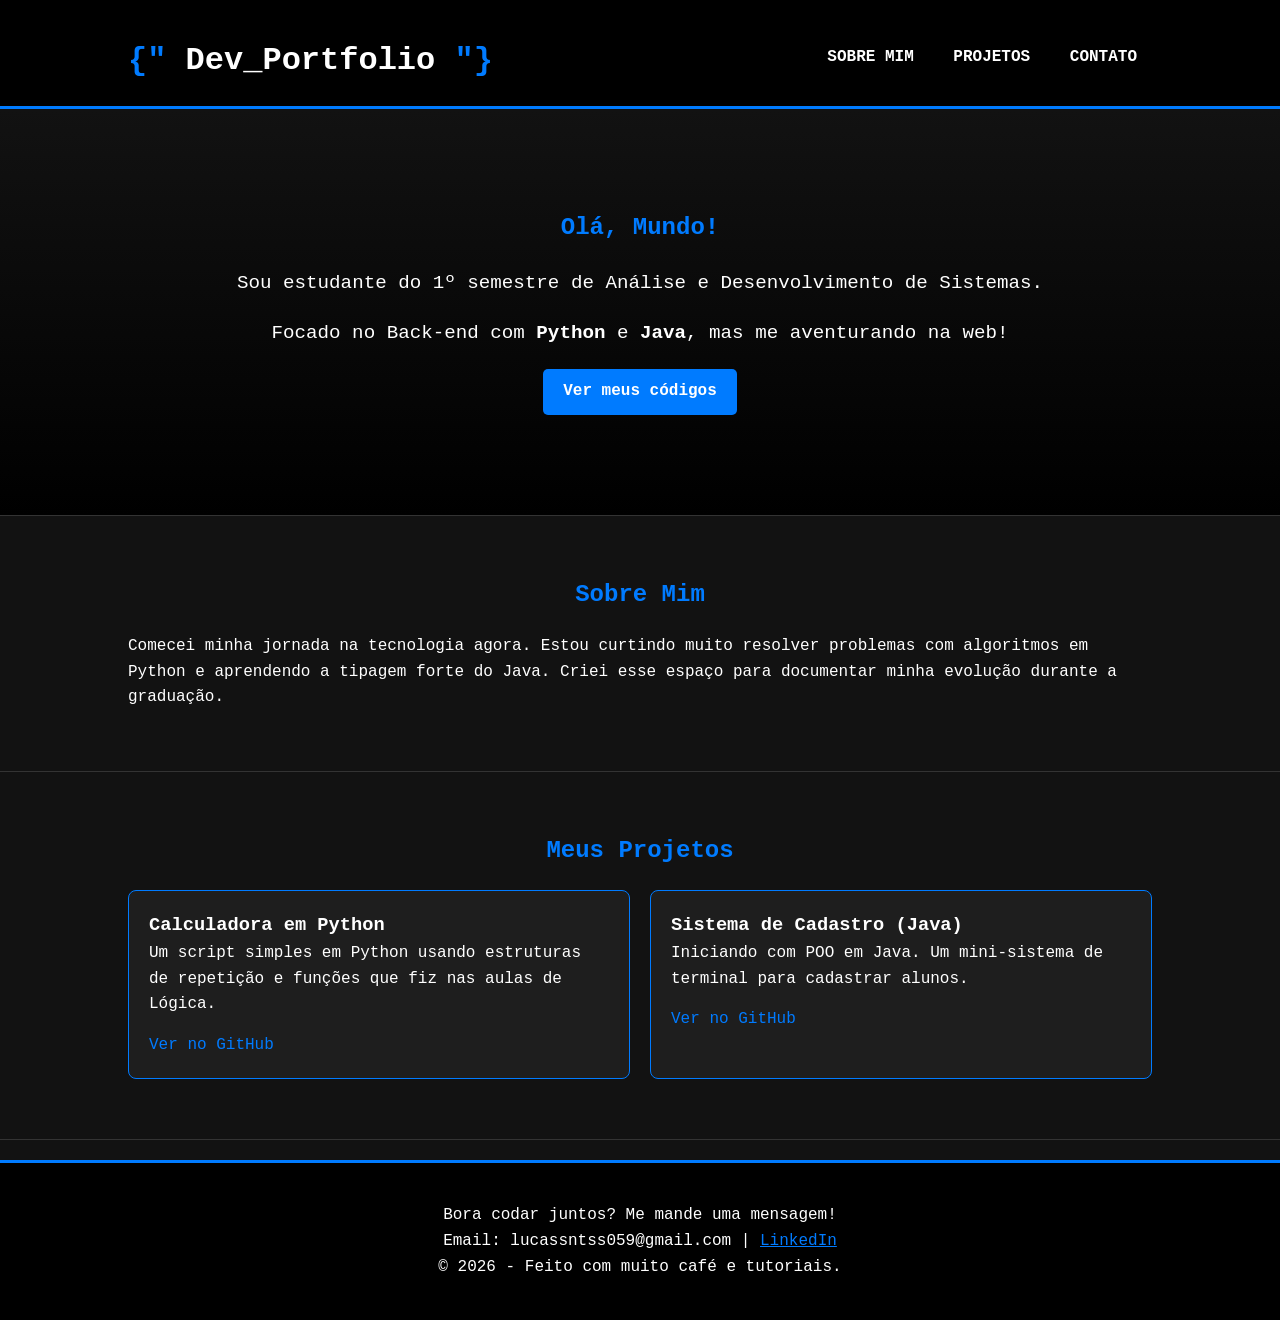
==== index.html @ 699f2043 "Update index.html" ====
<!DOCTYPE html>
<html lang="pt-BR">
<head>
    <meta charset="UTF-8">
    <meta name="viewport" content="width=device-width, initial-scale=1.0">
    <title>Meu Portfólio | Estudante de ADS</title>
    <link rel="stylesheet" href="style.css">
</head>
<body>
    <header>
        <div class="container">
            <h1><span class="blue-text">{"</span> Dev_Portfolio <span class="blue-text">"}</span></h1>
            <nav>
                <ul>
                    <li><a href="#sobre">Sobre Mim</a></li>
                    <li><a href="#projetos">Projetos</a></li>
                    <li><a href="#contato">Contato</a></li>
                </ul>
            </nav>
        </div>
    </header>

    <section id="hero">
        <div class="container">
            <h2 id="saudacao">Olá, Mundo!</h2>
            <p>Sou estudante do 1º semestre de Análise e Desenvolvimento de Sistemas.</p>
            <p>Focado no Back-end com <strong>Python</strong> e <strong>Java</strong>, mas me aventurando na web!</p>
            <a href="#projetos" class="btn">Ver meus códigos</a>
        </div>
    </section>

    <section id="sobre">
        <div class="container">
            <h2>Sobre Mim</h2>
            <p>Comecei minha jornada na tecnologia agora. Estou curtindo muito resolver problemas com algoritmos em Python e aprendendo a tipagem forte do Java. Criei esse espaço para documentar minha evolução durante a graduação.</p>
        </div>
    </section>

    <section id="projetos">
        <div class="container">
            <h2>Meus Projetos</h2>
            <div class="grid-projetos">
                <div class="card">
                    <h3>Calculadora em Python</h3>
                    <p>Um script simples em Python usando estruturas de repetição e funções que fiz nas aulas de Lógica.</p>
                    <a href="#" class="link-projeto">Ver no GitHub</a>
                </div>
                <div class="card">
                    <h3>Sistema de Cadastro (Java)</h3>
                    <p>Iniciando com POO em Java. Um mini-sistema de terminal para cadastrar alunos.</p>
                    <a href="#" class="link-projeto">Ver no GitHub</a>
                </div>
            </div>
        </div>
    </section>

    <footer id="contato">
        <div class="container">
            <p>Bora codar juntos? Me mande uma mensagem!</p>
            <p>Email: lucassntss059@gmail.com | <a href="https://youtu.be/31qzGq-nCNc?si=gyceS9R47f2VP9YD" class="blue-text">LinkedIn</a></p>
            <p>&copy; 2026 - Feito com muito café e tutoriais.</p>
        </div>
    </footer>

    <script src="script.js"></script>
</body>
</html>
---- style.css ----
/* Reset básico */
* {
    margin: 0;
    padding: 0;
    box-sizing: border-box;
    font-family: 'Courier New', Courier, monospace; /* Fonte com cara de código */
}

body {
    background-color: #121212; /* Preto escuro */
    color: #ffffff; /* Branco */
    line-height: 1.6;
}

.container {
    width: 80%;
    margin: auto;
    overflow: hidden;
    padding: 20px 0;
}

.blue-text {
    color: #007BFF; /* Azul */
}

/* Header */
header {
    background: #000000; /* Preto absoluto */
    color: #fff;
    padding-top: 15px;
    min-height: 70px;
    border-bottom: 3px solid #007BFF;
}

header h1 {
    float: left;
}

header nav {
    float: right;
    margin-top: 10px;
}

header nav ul li {
    display: inline;
    padding: 0 15px;
}

header nav ul li a {
    color: #ffffff;
    text-decoration: none;
    text-transform: uppercase;
    font-weight: bold;
}

header nav ul li a:hover {
    color: #007BFF;
}

/* Hero Section */
#hero {
    text-align: center;
    padding: 80px 0;
    background: linear-gradient(to bottom, #121212, #000000);
}

#hero p {
    font-size: 1.2rem;
    margin-bottom: 20px;
}

.btn {
    display: inline-block;
    background: #007BFF;
    color: #ffffff;
    padding: 10px 20px;
    text-decoration: none;
    border-radius: 5px;
    font-weight: bold;
    transition: background 0.3s;
}

.btn:hover {
    background: #0056b3;
}

/* Seções */
section {
    padding: 40px 0;
    border-bottom: 1px solid #333;
}

section h2 {
    color: #007BFF;
    margin-bottom: 20px;
    text-align: center;
}

/* Grid de Projetos */
.grid-projetos {
    display: flex;
    justify-content: space-between;
    gap: 20px;
}

.card {
    background: #1e1e1e;
    padding: 20px;
    border: 1px solid #007BFF;
    border-radius: 8px;
    flex: 1;
}

.link-projeto {
    display: inline-block;
    margin-top: 15px;
    color: #007BFF;
    text-decoration: none;
}

.link-projeto:hover {
    text-decoration: underline;
}

/* Footer */
footer {
    background: #000000;
    text-align: center;
    padding: 20px;
    margin-top: 20px;
    border-top: 3px solid #007BFF;
}
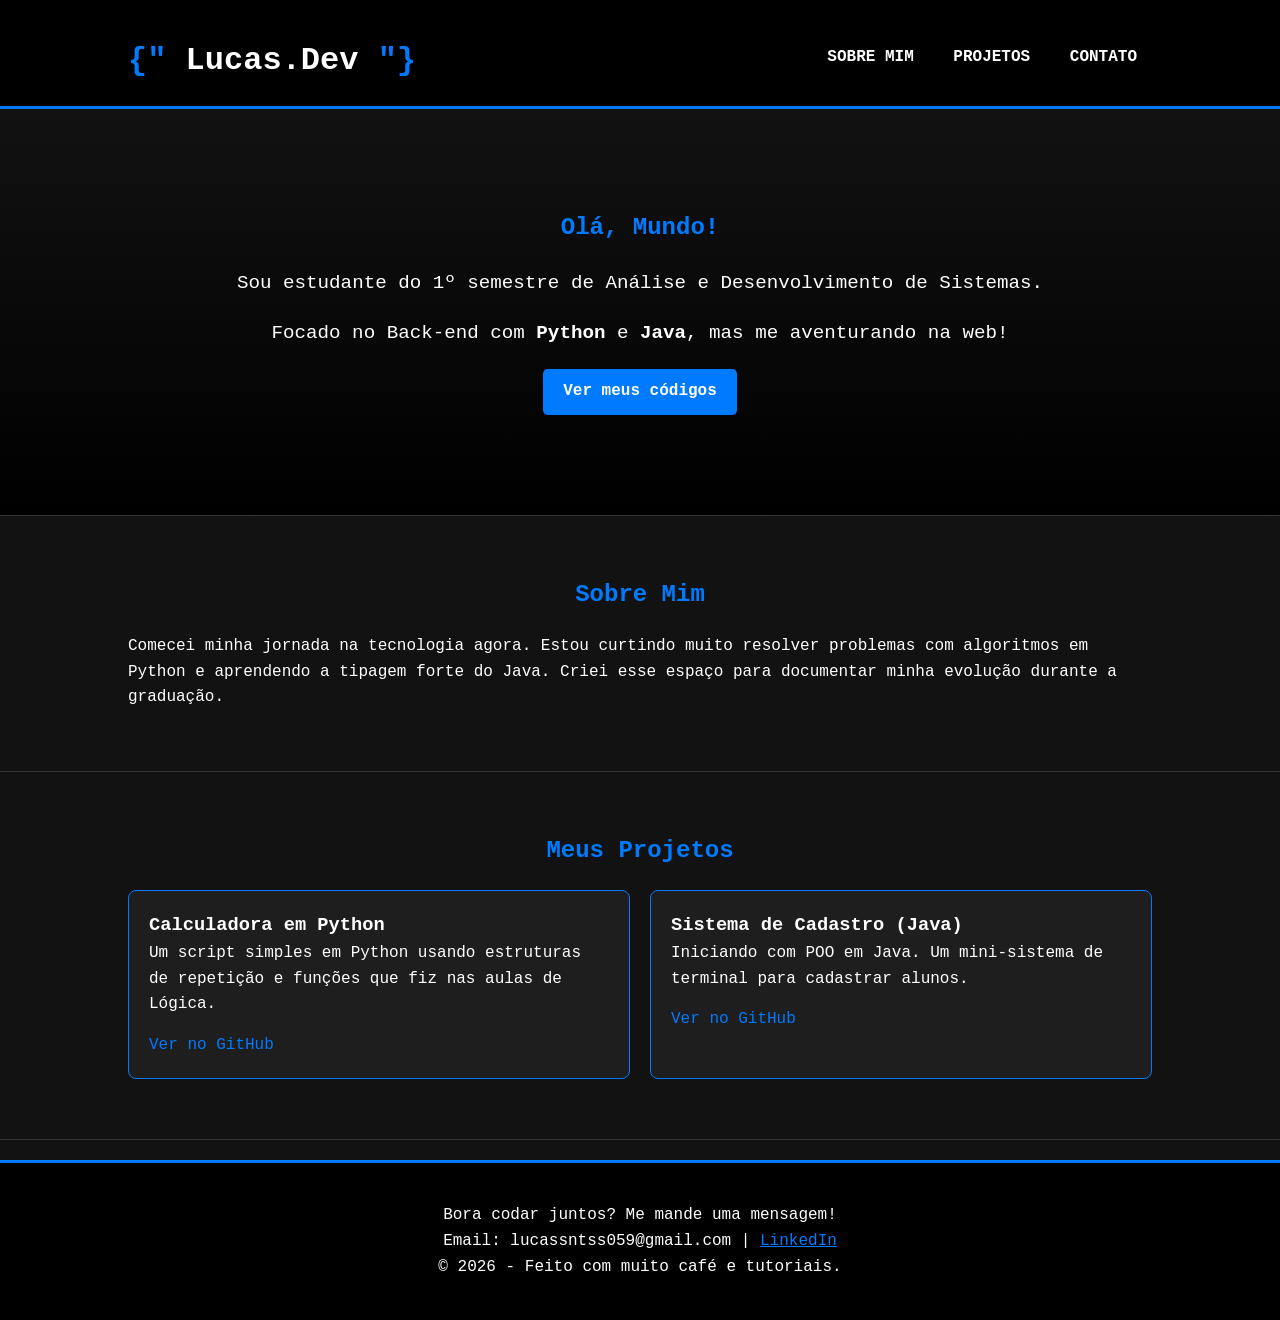
==== commit 94150ba2: "Update index.html" ====
--- a/index.html
+++ b/index.html
@@ -9,7 +9,7 @@
 <body>
     <header>
         <div class="container">
-            <h1><span class="blue-text">{"</span> Dev_Portfolio <span class="blue-text">"}</span></h1>
+            <h1><span class="blue-text">{"</span> Lucas.Dev <span class="blue-text">"}</span></h1>
             <nav>
                 <ul>
                     <li><a href="#sobre">Sobre Mim</a></li>
@@ -43,7 +43,7 @@
                 <div class="card">
                     <h3>Calculadora em Python</h3>
                     <p>Um script simples em Python usando estruturas de repetição e funções que fiz nas aulas de Lógica.</p>
-                    <a href="#" class="link-projeto">Ver no GitHub</a>
+                    <a class="link-projeto" href="https://github.com/lucassntss059-glitch/githubpage.by.lucas5/issues/1#issue-4457245369">Ver no GitHub</a>
                 </div>
                 <div class="card">
                     <h3>Sistema de Cadastro (Java)</h3>
@@ -57,7 +57,7 @@
     <footer id="contato">
         <div class="container">
             <p>Bora codar juntos? Me mande uma mensagem!</p>
-            <p>Email: lucassntss059@gmail.com | <a href="https://youtu.be/31qzGq-nCNc?si=gyceS9R47f2VP9YD" class="blue-text">LinkedIn</a></p>
+            <p>Email: lucassntss059@gmail.com | <a class="blue-text" href="https://www.linkedin.com/in/lucas-santos-sousa-30387b3b6">LinkedIn</a></p>
             <p>&copy; 2026 - Feito com muito café e tutoriais.</p>
         </div>
     </footer>
